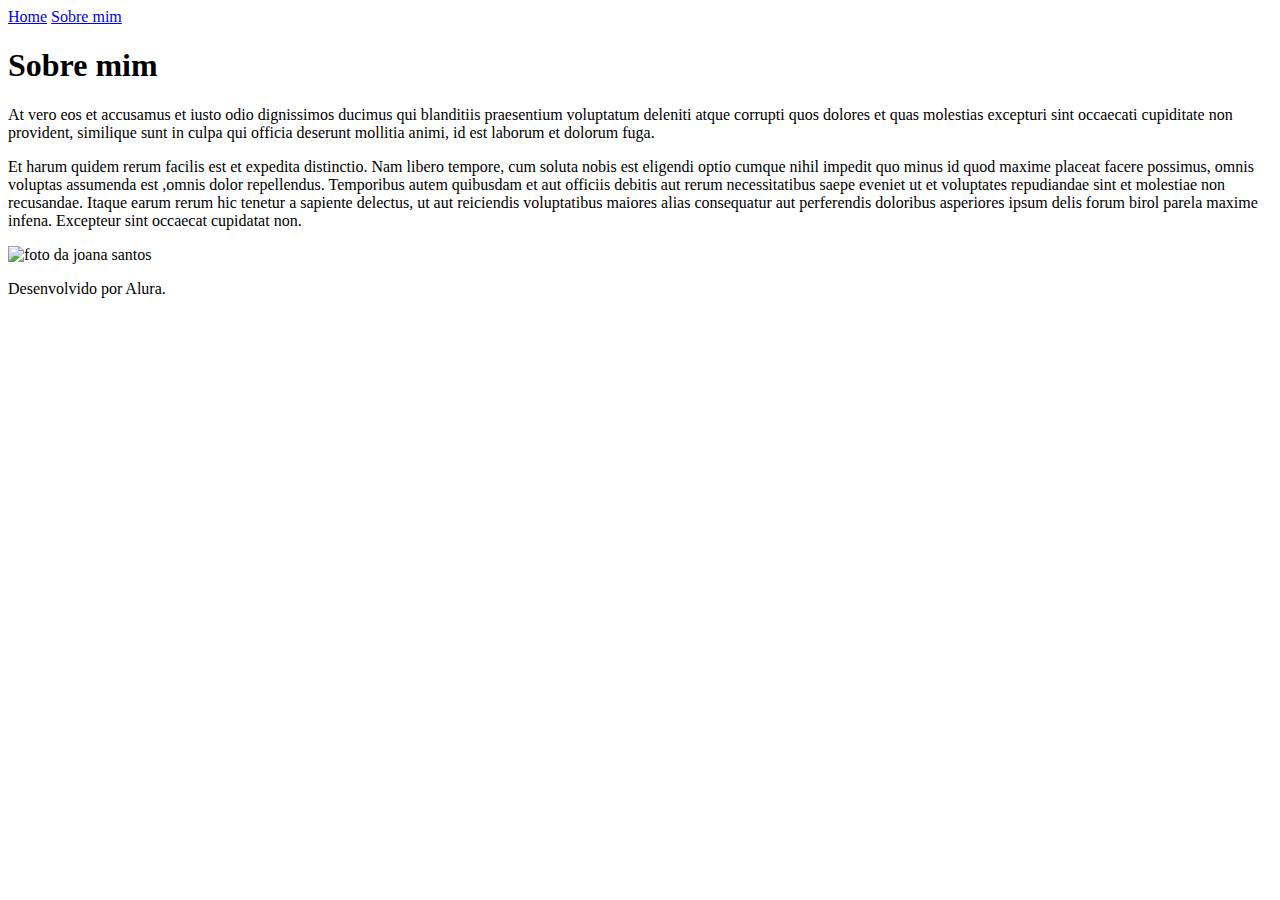
==== about.html @ 2991b811 "Add files via upload" ====
<!DOCTYPE html>
<html lang="pt-br">
<head>
    <meta charset="UTF-8">
    <meta name="viewport" content="width=device-width, initial-scale=1.0">
    <title>sobre mim</title>
    <link rel="stylesheet" href="./styles/style.css">
</head>
<body>
    <header class="cabecalho">
        <nav class="cabecalho_menu">
            <a class="cabecalho_menu_link" href="index.html">Home</a>
            <a class="cabecalho_menu_link" href="about.html">Sobre mim</a>
        </nav>
    </header>
    <main class="apresentacao">
        <section class="apresntacao__conteudo">
            <h1 class="apresentacao__conteudo__titulo">Sobre mim</h1>
            <p class='apresentacao__conteudo__texto'>
                At vero eos et accusamus et iusto odio 
                dignissimos ducimus qui blanditiis
                praesentium voluptatum deleniti atque 
                corrupti quos dolores et quas molestias 
                excepturi sint occaecati cupiditate non 
                provident, similique sunt in culpa qui officia 
                deserunt mollitia animi, id est laborum 
                et dolorum fuga.
            </p>
            <p class ='apresentacao__conteudo__texto'>
                Et harum quidem rerum facilis est et expedita 
                distinctio. Nam libero tempore, cum soluta 
                nobis est eligendi optio cumque nihil impedit 
                quo minus id quod maxime placeat facere 
                possimus, omnis voluptas assumenda est
                ,omnis dolor repellendus. Temporibus autem 
                quibusdam et aut officiis debitis aut rerum 
                necessitatibus saepe eveniet ut et voluptates 
                repudiandae sint et molestiae non recusandae.
                Itaque earum rerum hic tenetur a sapiente 
                delectus, ut aut reiciendis voluptatibus maiores 
                alias consequatur aut perferendis doloribus 
                asperiores ipsum delis forum birol parela 
                maxime infena. Excepteur sint occaecat 
                cupidatat non.
            </p>
        </section>
        <img class='apresentacao__imagem' src = './assets/imagem.png' alt = 'foto da joana santos'>

    </main>
    <footer class="rodape">
        <p> Desenvolvido por Alura.</p>
    </footer>  
</body>
</html>
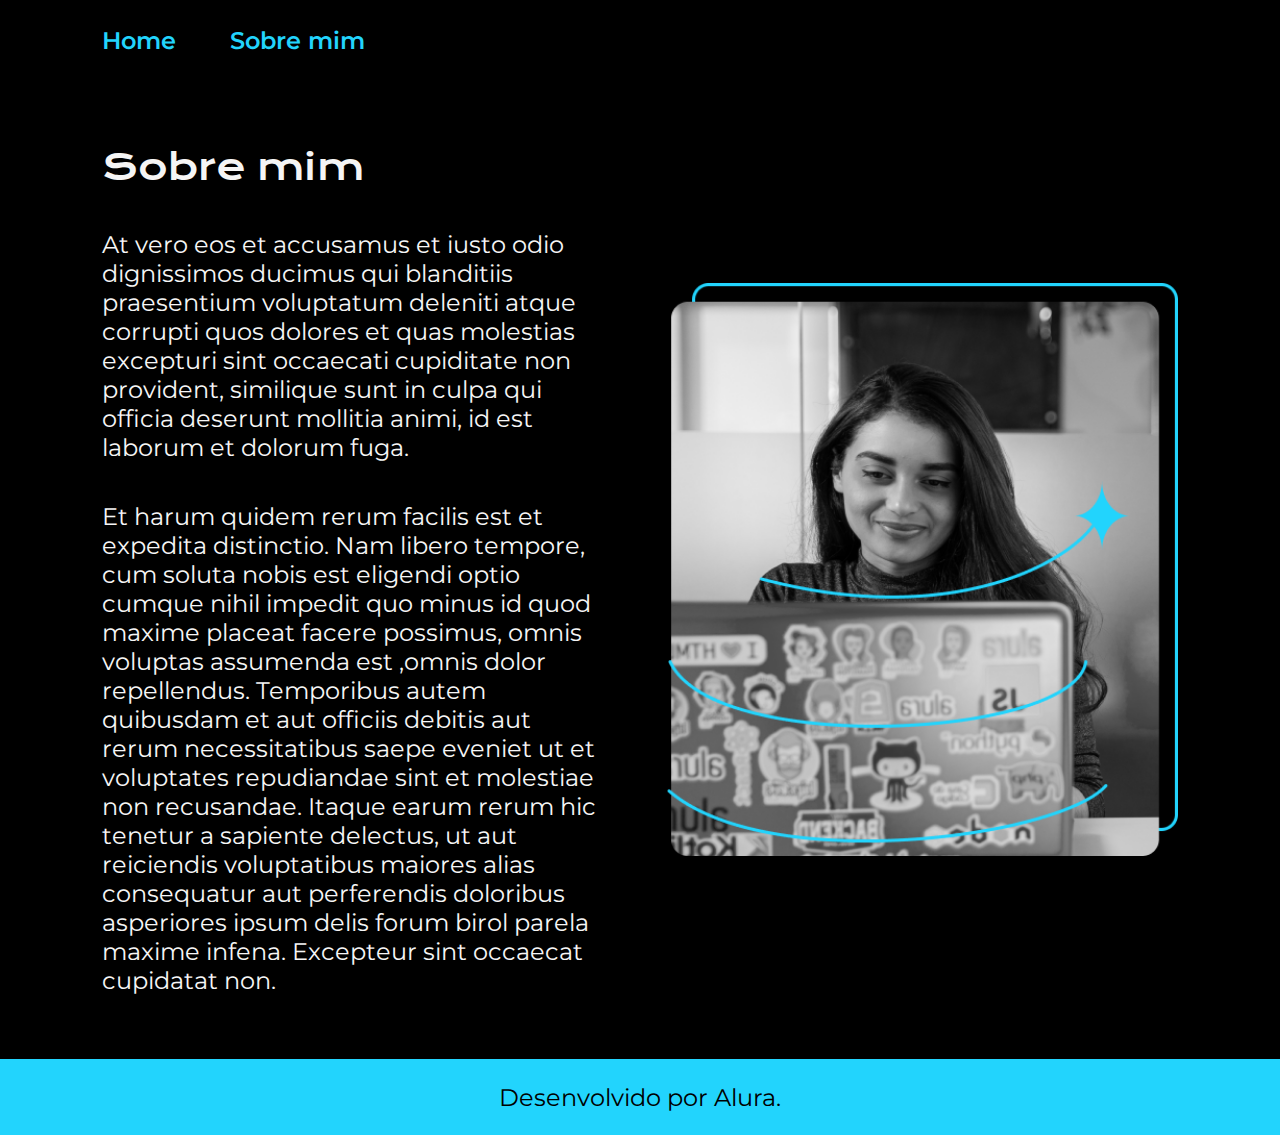
==== commit afc432ed: "Update about.html" ====
--- a/about.html
+++ b/about.html
@@ -4,7 +4,7 @@
     <meta charset="UTF-8">
     <meta name="viewport" content="width=device-width, initial-scale=1.0">
     <title>sobre mim</title>
-    <link rel="stylesheet" href="./styles/style.css">
+    <link rel="stylesheet" href="style.css">
 </head>
 <body>
     <header class="cabecalho">
@@ -44,11 +44,11 @@
                 cupidatat non.
             </p>
         </section>
-        <img class='apresentacao__imagem' src = './assets/imagem.png' alt = 'foto da joana santos'>
+        <img class='apresentacao__imagem' src = 'imagem.png' alt = 'foto da joana santos'>
 
     </main>
     <footer class="rodape">
         <p> Desenvolvido por Alura.</p>
     </footer>  
 </body>
-</html>+</html>
--- a/style.css
+++ b/style.css
@@ -0,0 +1,146 @@
+
+@import url('https://fonts.googleapis.com/css2?family=Krona+One&display=swap');  
+@import url('https://fonts.googleapis.com/css2?family=Montserrat:wght@100..900&display=swap');
+
+
+:root {                                             /* FORMATO DE UMA VARIÁVEL*/
+      --cor-primaria: #000000;
+      --cor-secundaria:#F6F6F6;
+      --cor-terciaria:#22D4FD;
+      --cor-hover:#272727;
+
+      --font-primaria: 'Krona One', 'sans-serif';
+      --font-secundaria: 'Montserrat', sans-serif;
+}
+* {
+      margin : 0;
+      padding : 0;
+}
+.cabecalho{
+      padding: 2% 8%;
+}
+.cabecalho_menu{ 
+      display: flex;       
+      gap: 5%;                                    /* o gap também é uma propriedade do (flax-box), por isso devemos utilizar o display: flex*/
+      font-size:1.5rem;
+      font-family: var(--font-secundaria);        /* COMO UMA VARIÁVEL CSS É USADA*/
+      font-weight:600;
+}
+.cabecalho_menu_link{
+      text-decoration:none ;
+      color:var(--cor-terciaria);
+}
+.cabecalho_menu_link:hover{
+      background-color:var(--cor-hover);
+      border-radius: 8px;
+      cursor: pointer;   
+}
+body {
+      box-sizing: border-box;                     /*não permite que as imagens saiam do corpo*//*height: 100vh;faz com que a pagina ocupe a tela toda*/
+      background-color: var(--cor-primaria);
+      color: var(--cor-secundaria);
+}
+.apresentacao {
+      padding: 5% 8%; 
+      display: flex;                             /*é necessária pois fornece várias possibilidades para o layout */
+      align-items: center;
+      gap:5%;
+}
+.apresntacao__conteudo{
+      width: 50%;                             /* aumenta a largura do bloco pai*/
+      display: flex; 
+      flex-direction: column;
+      gap: 40px;                                /*gera um espaço entre os elementos */
+}
+h1 {
+      color: whitesmoke;                      /* este color muda a cor*/
+}
+.titulo_azul { 
+      color: var(--cor-terciaria)
+}
+.apresentacao__conteudo__titulo{
+      font-size: 2.25rem;                        /* muda o tamanho da fonte(letras)*/
+      font-family: var(--font-primaria);
+      font-weight: 400;
+      font-style: normal; 
+}
+.apresentacao__conteudo__texto{
+      font-size: 1.5rem;                        /*(1rem equivale à 16px) usamos o rem para que o texto se adapte ao tamanho da fonte do navegador do usuário!.*/
+      font-family: var(--font-secundaria);      /* o metodo font-family é utilizado para mudar o estilo de letra do layout*/
+      font-optical-sizing: auto;
+      font-weight: 400;              
+      font-style: normal;
+}
+.apresentacao__links{
+      display: flex;                            /* por padrão fica em linha */
+      justify-content: space-between;
+      flex-direction: column;
+      gap: 32px;
+      align-items: center;                      /* centraliza itens */
+}
+.apresentacao__links__subtitulo{
+      font-family: var(--font-primaria);
+      font-weight: 400;
+      font-size: 1.5rem;
+}
+.apresentacao__links__navegacao{
+      display: flex;
+      justify-content: center;                  /* comando para centralizar uma imagem e um texto dentro de um botão*/
+      gap: 16px;
+      border: 2px solid var(--cor-terciaria);
+      width: 50%;                             /* muda a largura da "borda"*/
+      text-align: center;                       /*esse comando é utilizado apenas para centralizar textos*/
+      border-radius: 8px;
+      font-size: 1.5rem;
+      padding:21.5px 0;
+      text-decoration: none;
+      color:var(--cor-secundaria);
+      font-family: var(--font-secundaria); 
+      font-weight: 600;
+}
+.apresentacao__links__navegacao:hover{               /*para fazer um botão dinâmico é necessário implementar qual animação será usada*/
+      background-color: var(--cor-hover);       /* cria um botão dinâmico que muda de cor quando o mouse passa por cima*/
+      cursor: pointer;                          /* faz com que o cursor vire uma mão com o indicador levantado ao passar pelo botão*/
+}
+.apresentacao__links__subtitulo:hover{
+      background-color: var(--cor-hover);
+      color:var(--cor-terciaria);
+      border-radius: 8px;
+}
+.apresentacao__imagem{
+      width:50%;
+}
+.rodape{
+      background-color: var(--cor-terciaria);
+      display: flex;
+      font-family:var(--font-secundaria);
+      color: var(--cor-primaria);
+      padding: 23.64px 0px;
+      justify-content: center; 
+      font-size: 1.5rem;
+      font-weight: 400;
+}
+@media(max-width: 933px){   
+      .cabecalho{
+            padding:10%;
+
+      }
+      .cabecalho_menu{
+            justify-content: center;
+      }
+      body{
+
+            background-color: purple;
+      }
+      .apresentacao {
+            flex-direction: column-reverse;
+            gap: 30px;
+            padding:0% 5%;    
+      }
+      .apresntacao__conteudo{
+            width: auto;
+      }
+      .rodape{
+            margin-top: 4%;
+      }
+}